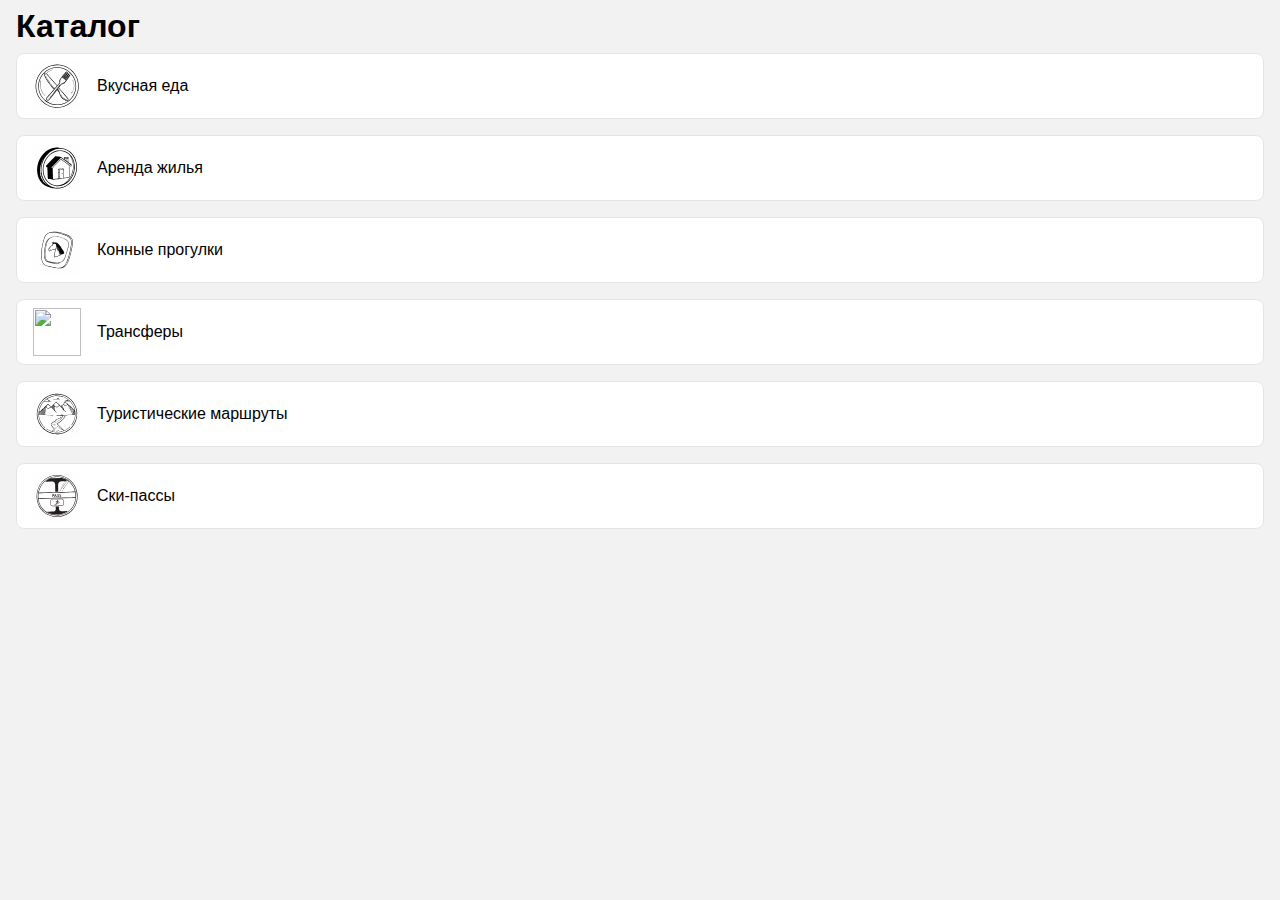
==== index.html @ 17c373ef "fd" ====
<!DOCTYPE html>
<html lang="en">
<head>
    <meta charset="UTF-8">
    <meta name="viewport" content="width=device-width, initial-scale=1.0">
    <title>Trutruvle</title>
    <link rel="stylesheet" href="/style.css">
    <script src="https://telegram.org/js/telegram-web-app.js"></script>
    <script src="/background.js"></script>
</head>
<body>
    <div class="container">
        <h1>Каталог</h1>
        <div class="catalog">
            <div class="catalog-item" onclick="location.href='/eat.html'">
                <img class="catalog-img" src="/img/icon-eat.svg" alt="">
                <p>Вкусная еда</p>
            </div>
            <div class="catalog-item" onclick="location.href='/rent.html'">
                <img class="catalog-img" src="/img/icon-rent.svg" alt=""> 
                <p>Аренда жилья</p>
            </div>
            <div class="catalog-item">
                <img class="catalog-img" src="/img/icon-horsex.svg" alt="">
                <p>Конные прогулки</p>
            </div>
            <div class="catalog-item">
                <img class="catalog-img" src="/img/generate-minimalistic-rounded-icon-for-my-telegram.svg" alt="">
                <p>Трансферы</p>
            </div>
            <div class="catalog-item">
                <img class="catalog-img" src="/img/icon-routes.svg" alt="">
                <p>Туристические маршруты</p>
            </div>
            <div class="catalog-item">
                <img class="catalog-img" src="/img/icon-ski.svg" alt="">
                <p>Ски-пассы</p>
            </div>
        </div>
    </div>
</body>
</html>
---- style.css ----
html {
    box-sizing: border-box;
}

html, body {
    max-width: 100%;
    overflow-x: hidden;
}

*, *::before, *::after {
    box-sizing: inherit;
}

body {
    margin: 0 0 0 0;
    background-color: #F2F2F2;
}

h1, h2, h3, h4, h5, h6, p, a {
    font-family: 'Roboto', sans-serif;
    color: var(--tg-theme-text-color);
    margin: 0 0 0 0;
    margin-top: 8px;
    margin-bottom: 8px;
}

.container {
    margin-left: 1em;
    margin-right: 1em;
}

.catalog {
    display: flex;
    flex-direction: column;
    align-items: flex-start;
    row-gap: 1em;
    margin-bottom: 1em;
}

.catalog-item {
    flex: 1;
    display: flex;
    align-items: center;
    column-gap: 1em;
    background-color: white;
    border-radius: .5em;
    padding: .5em 1em;
    width: 100%;
    border: solid #e5e5e5 1px;
    cursor: pointer;
    transition: transform .5s ease;
}

.catalog-item:hover {
    filter: drop-shadow(0px 0 8px rgba(0, 0, 0, .1));
}

.catalog-item:active {
    transform: scale(.95);
}

.catalog-img {
    width: 48px;
    height: 48px;
}

.crumbs-flex {
    display: flex;
    align-items: center;
    column-gap: 1em;
}

a {
    text-decoration: none;
}
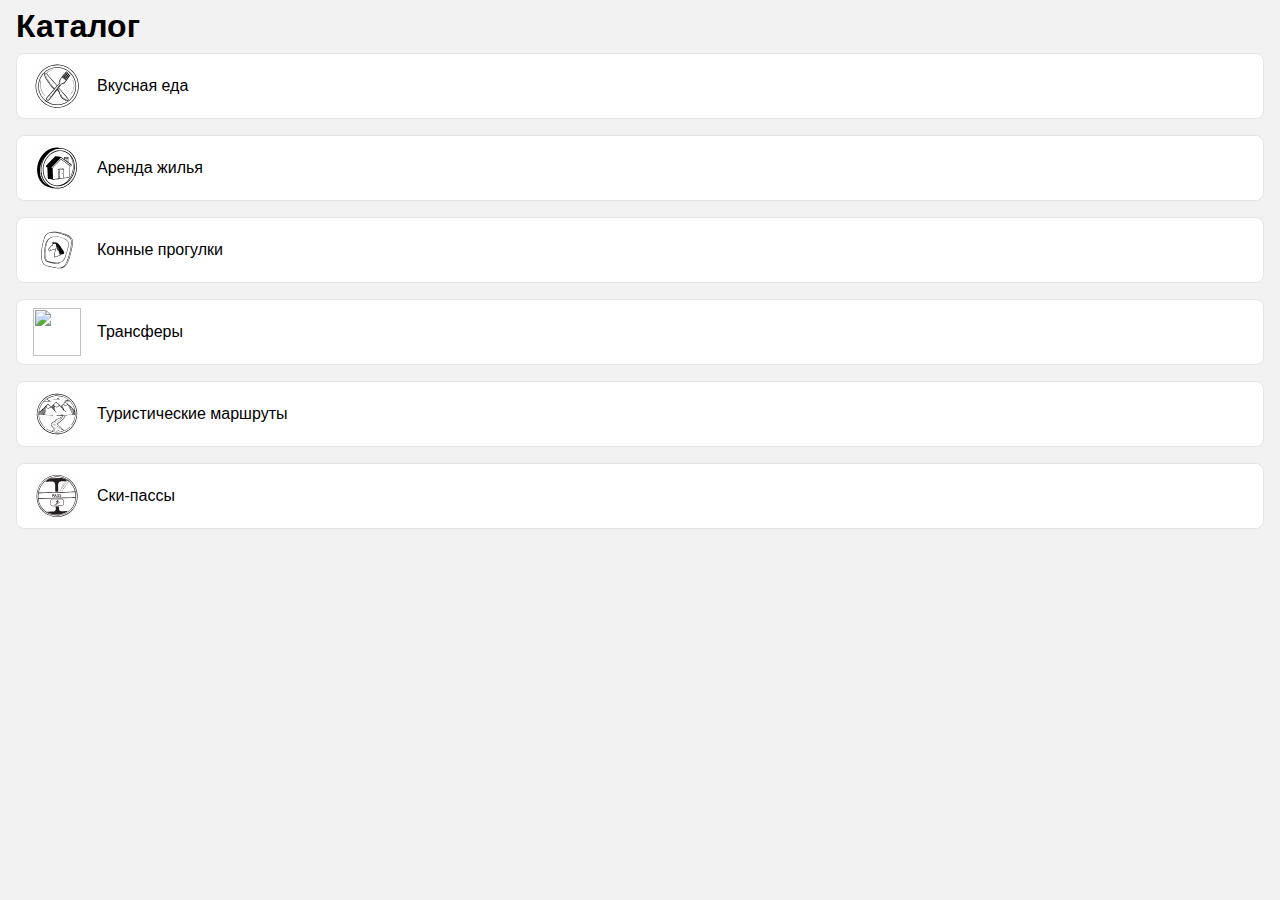
==== commit 05198008: "ваыва" ====
--- a/index.html
+++ b/index.html
@@ -20,19 +20,19 @@
                 <img class="catalog-img" src="/img/icon-rent.svg" alt=""> 
                 <p>Аренда жилья</p>
             </div>
-            <div class="catalog-item">
+            <div class="catalog-item" onclick="location.href='/horses.html'">
                 <img class="catalog-img" src="/img/icon-horsex.svg" alt="">
                 <p>Конные прогулки</p>
             </div>
-            <div class="catalog-item">
+            <div class="catalog-item" onclick="location.href='/transfers.html'">
                 <img class="catalog-img" src="/img/generate-minimalistic-rounded-icon-for-my-telegram.svg" alt="">
                 <p>Трансферы</p>
             </div>
-            <div class="catalog-item">
+            <div class="catalog-item" onclick="location.href='/turroutes.html'">
                 <img class="catalog-img" src="/img/icon-routes.svg" alt="">
                 <p>Туристические маршруты</p>
             </div>
-            <div class="catalog-item">
+            <div class="catalog-item" onclick="location.href='/ski.html'">
                 <img class="catalog-img" src="/img/icon-ski.svg" alt="">
                 <p>Ски-пассы</p>
             </div>
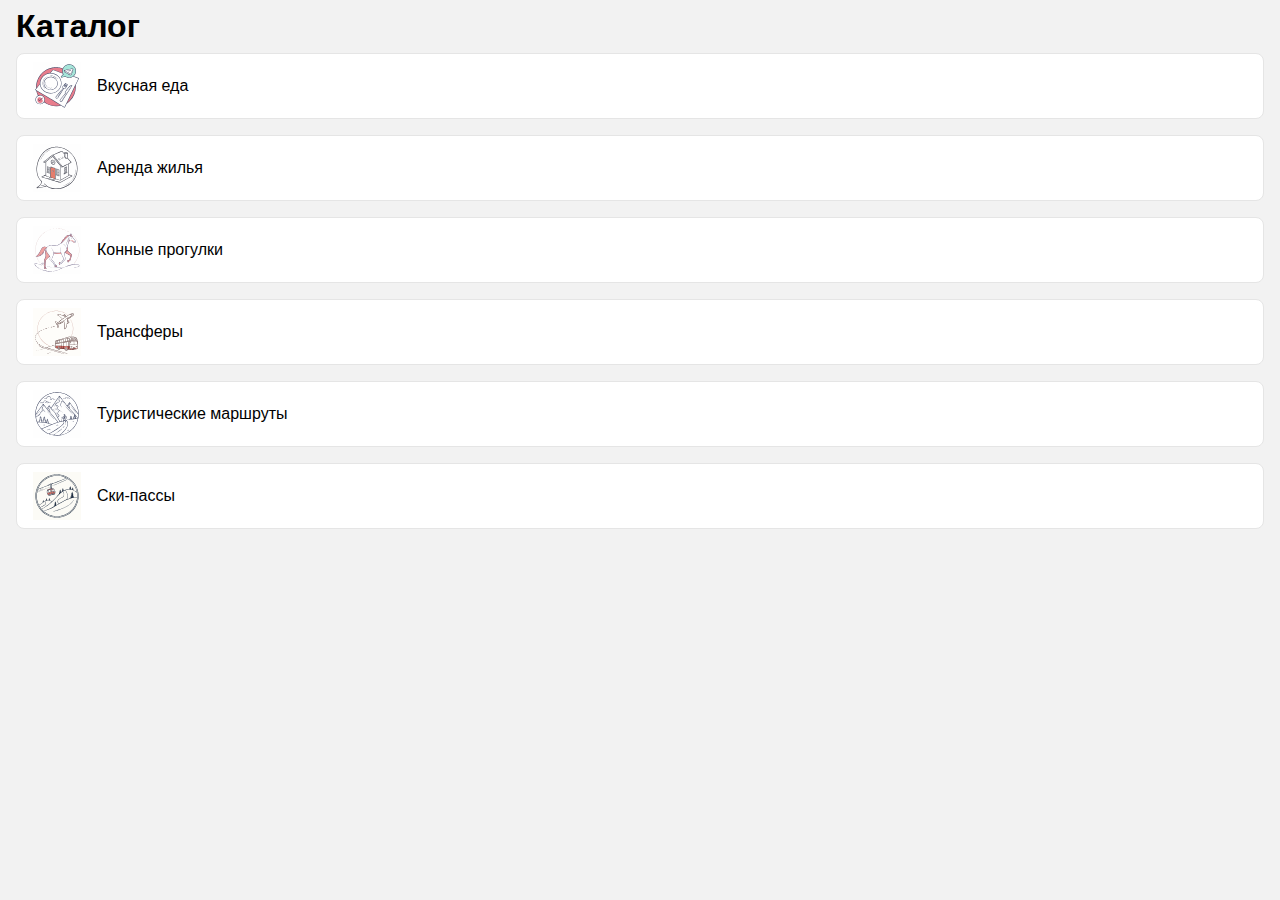
==== commit 1f097c13: "fsds" ====
--- a/index.html
+++ b/index.html
@@ -21,11 +21,11 @@
                 <p>Аренда жилья</p>
             </div>
             <div class="catalog-item" onclick="location.href='/horses.html'">
-                <img class="catalog-img" src="/img/icon-horsex.svg" alt="">
+                <img class="catalog-img" src="/img/icon-horse.svg" alt="">
                 <p>Конные прогулки</p>
             </div>
             <div class="catalog-item" onclick="location.href='/transfers.html'">
-                <img class="catalog-img" src="/img/generate-minimalistic-rounded-icon-for-my-telegram.svg" alt="">
+                <img class="catalog-img" src="/img/icon-transfer.svg" alt="">
                 <p>Трансферы</p>
             </div>
             <div class="catalog-item" onclick="location.href='/turroutes.html'">
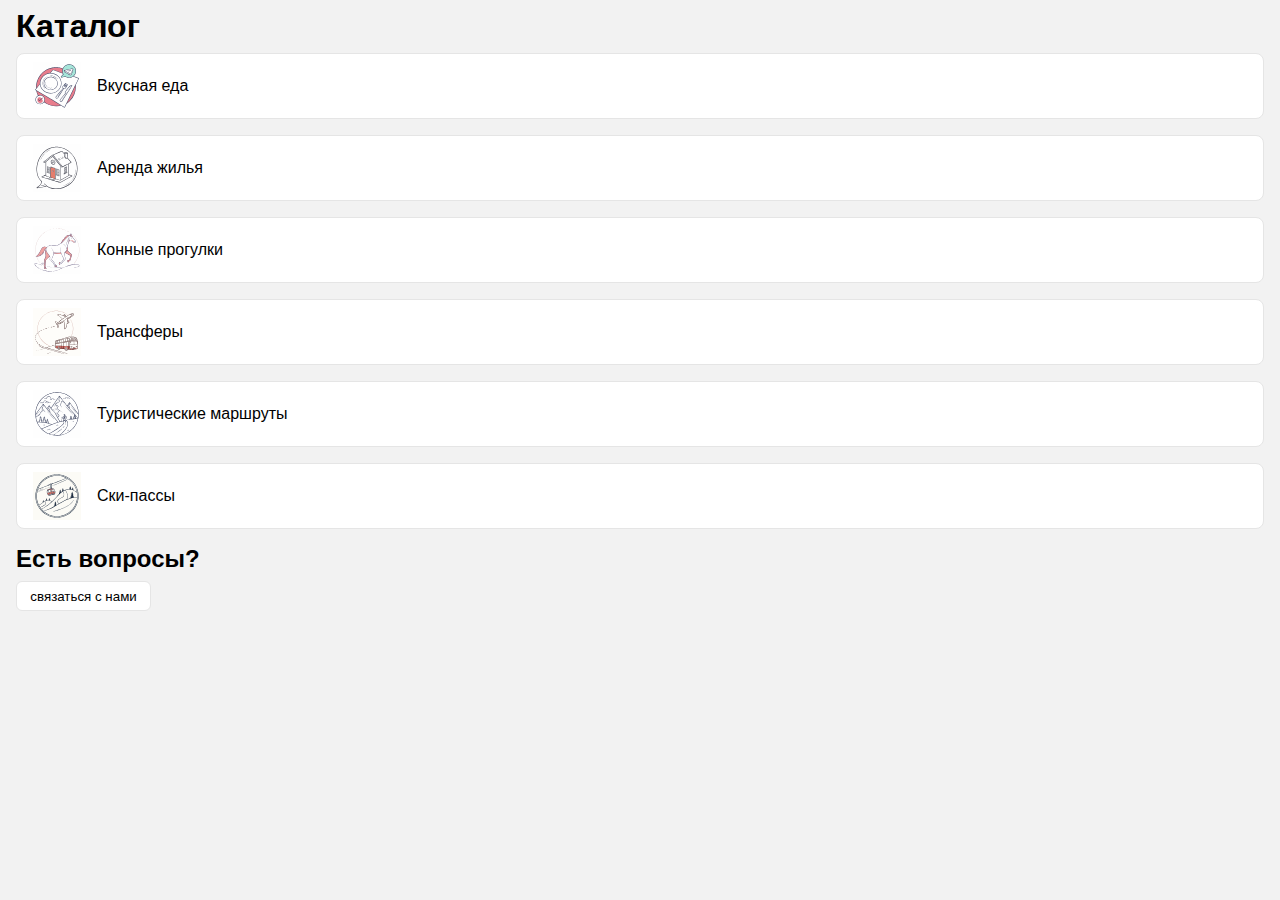
==== commit a95fec8b: "gfg" ====
--- a/index.html
+++ b/index.html
@@ -37,6 +37,11 @@
                 <p>Ски-пассы</p>
             </div>
         </div>
+        
+        <div class="feedback">
+            <h2>Есть вопросы?</h2>
+            <button>связаться с нами</button>
+        </div>
     </div>
 </body>
 </html>--- a/style.css
+++ b/style.css
@@ -37,7 +37,8 @@
     margin-bottom: 1em;
 }
 
-.catalog-item {
+.catalog-item,
+.catalog-item-column {
     flex: 1;
     display: flex;
     align-items: center;
@@ -51,11 +52,19 @@
     transition: transform .5s ease;
 }
 
-.catalog-item:hover {
+.catalog-item-column {
+    flex-direction: column;
+    align-items: flex-start;
+    padding: 0;
+}
+
+.catalog-item:hover,
+.catalog-item-column:hover {
     filter: drop-shadow(0px 0 8px rgba(0, 0, 0, .1));
 }
 
-.catalog-item:active {
+.catalog-item:active,
+.catalog-item-column:active {
     transform: scale(.95);
 }
 
@@ -73,3 +82,25 @@
 a {
     text-decoration: none;
 }
+
+.catalog-home-img {
+    width: 100%;
+    height: 35vh;
+    object-fit: cover;
+    border-radius: 10px 10px 0 0;
+}
+
+.catalog-home-container {
+    padding: 1em;
+}
+
+.feedback {
+    margin-bottom: 1em;
+}
+
+button {
+    padding: .5em 1em;
+    border-radius: 6px;
+    border: solid #e5e5e5 1px;
+    background-color: white;
+}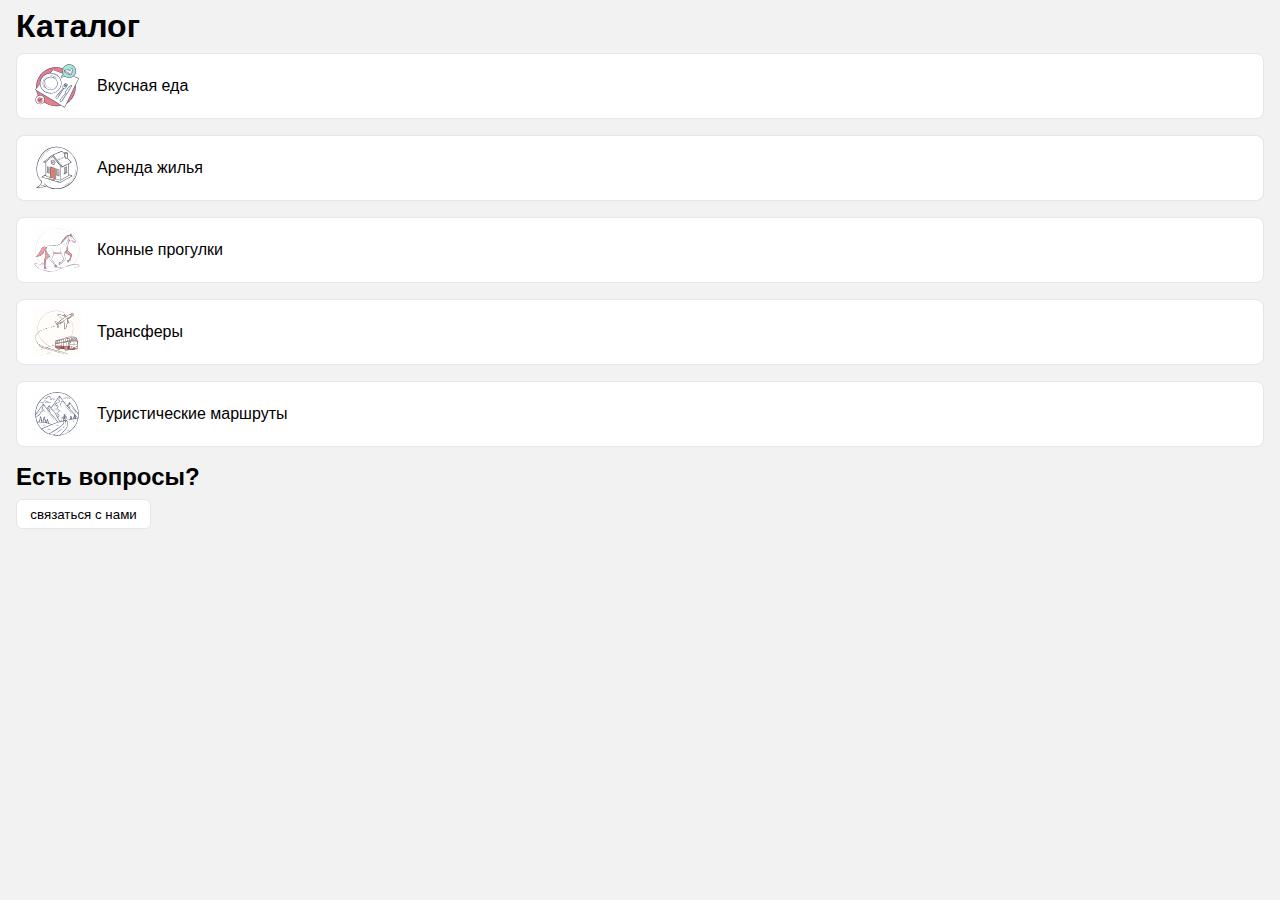
==== commit 497842ae: "ВАПЫВАПЫ" ====
--- a/index.html
+++ b/index.html
@@ -32,12 +32,8 @@
                 <img class="catalog-img" src="/img/icon-routes.svg" alt="">
                 <p>Туристические маршруты</p>
             </div>
-            <div class="catalog-item" onclick="location.href='/ski.html'">
-                <img class="catalog-img" src="/img/icon-ski.svg" alt="">
-                <p>Ски-пассы</p>
-            </div>
         </div>
-        
+
         <div class="feedback">
             <h2>Есть вопросы?</h2>
             <button>связаться с нами</button>
--- a/style.css
+++ b/style.css
@@ -16,7 +16,7 @@
     background-color: #F2F2F2;
 }
 
-h1, h2, h3, h4, h5, h6, p, a {
+h1, h2, h3, h4, h5, h6, p, a, li {
     font-family: 'Roboto', sans-serif;
     color: var(--tg-theme-text-color);
     margin: 0 0 0 0;
@@ -103,4 +103,8 @@
     border-radius: 6px;
     border: solid #e5e5e5 1px;
     background-color: white;
+}
+
+.image {
+    width: 100%;
 }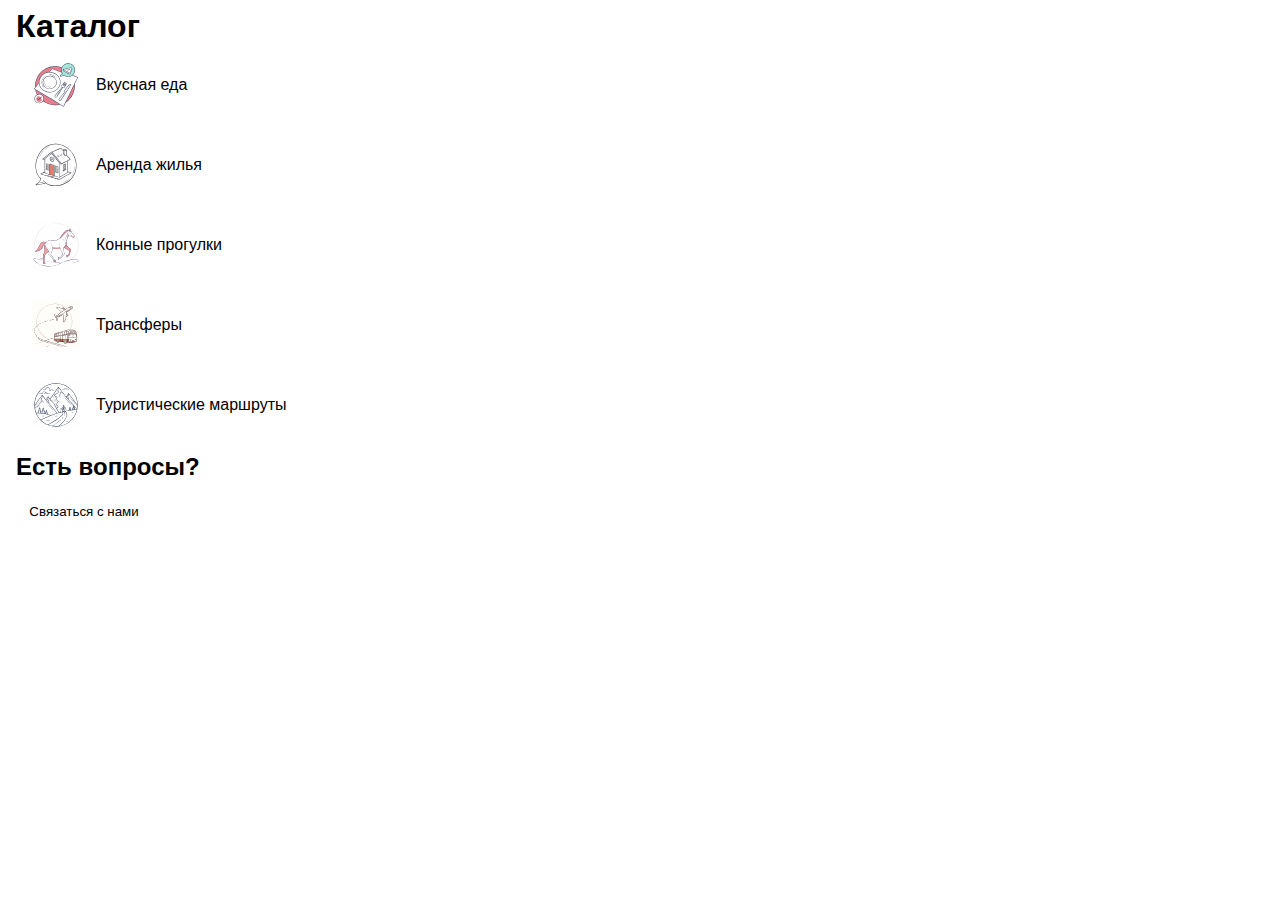
==== commit 6bcbbaf3: "смс" ====
--- a/index.html
+++ b/index.html
@@ -36,7 +36,7 @@
 
         <div class="feedback">
             <h2>Есть вопросы?</h2>
-            <button>связаться с нами</button>
+            <button onclick="window.open('https://t.me/your_username', '_blank')">Связаться с нами</button>
         </div>
     </div>
 </body>
--- a/style.css
+++ b/style.css
@@ -13,10 +13,10 @@
 
 body {
     margin: 0 0 0 0;
-    background-color: #F2F2F2;
+    background-color: var(--tg-theme-bg-color);
 }
 
-h1, h2, h3, h4, h5, h6, p, a, li {
+h1, h2, h3, h4, h5, h6, p, a, li, button {
     font-family: 'Roboto', sans-serif;
     color: var(--tg-theme-text-color);
     margin: 0 0 0 0;
@@ -43,11 +43,10 @@
     display: flex;
     align-items: center;
     column-gap: 1em;
-    background-color: white;
+    background-color: var(--tg-theme-secondary-bg-color);
     border-radius: .5em;
     padding: .5em 1em;
     width: 100%;
-    border: solid #e5e5e5 1px;
     cursor: pointer;
     transition: transform .5s ease;
 }
@@ -101,8 +100,10 @@
 button {
     padding: .5em 1em;
     border-radius: 6px;
-    border: solid #e5e5e5 1px;
-    background-color: white;
+    /* border: solid #e5e5e5 1px; */
+    border: none;
+    background-color: var(--tg-theme-secondary-bg-color);
+    cursor: pointer;
 }
 
 .image {
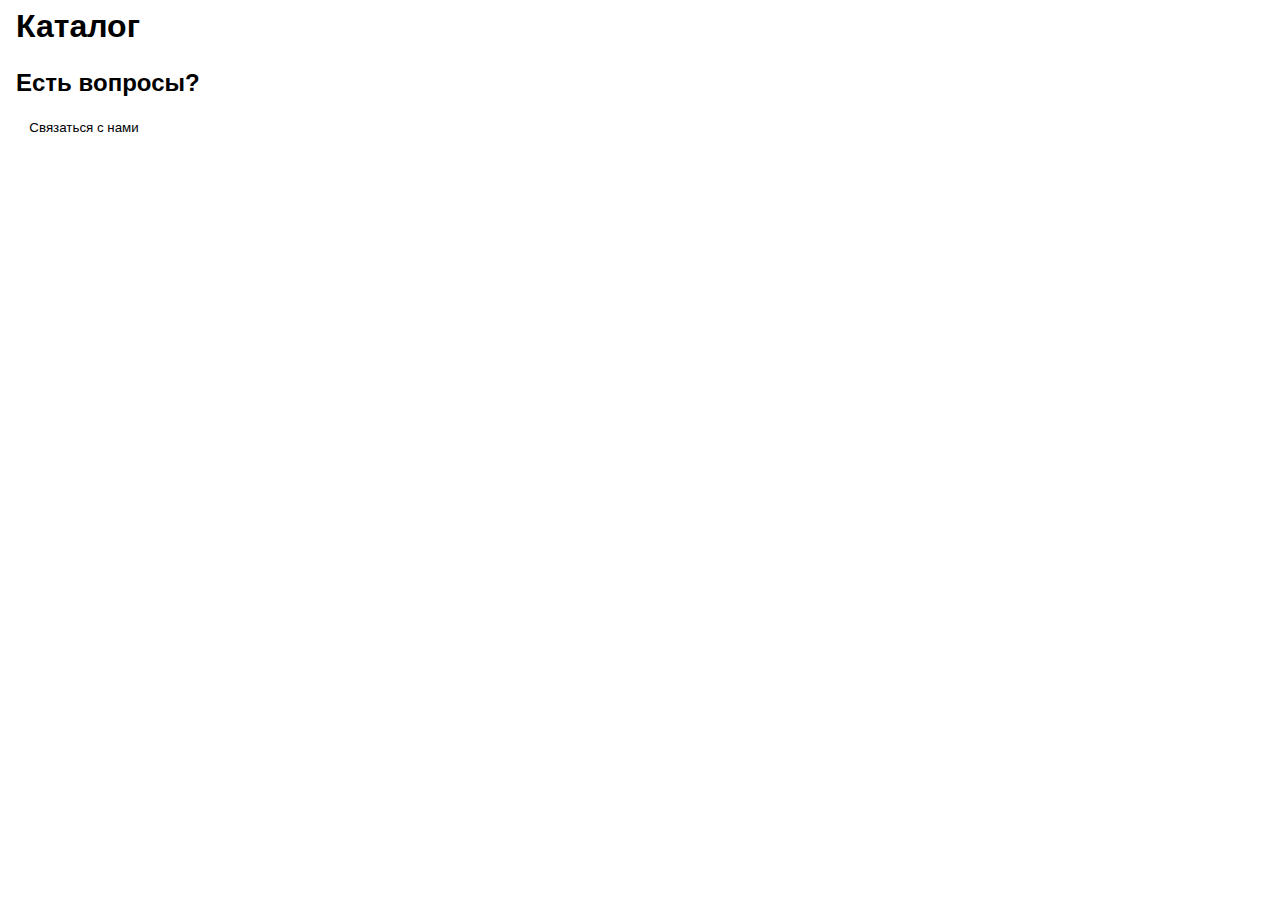
==== commit 0cefadcd: "fgf" ====
--- a/index.html
+++ b/index.html
@@ -7,36 +7,17 @@
     <link rel="stylesheet" href="/style.css">
     <script src="https://telegram.org/js/telegram-web-app.js"></script>
     <script src="/background.js"></script>
+    <script src="/index.js"></script>
 </head>
 <body>
     <div class="container">
         <h1>Каталог</h1>
-        <div class="catalog">
-            <div class="catalog-item" onclick="location.href='/eat.html'">
-                <img class="catalog-img" src="/img/icon-eat.svg" alt="">
-                <p>Вкусная еда</p>
-            </div>
-            <div class="catalog-item" onclick="location.href='/rent.html'">
-                <img class="catalog-img" src="/img/icon-rent.svg" alt=""> 
-                <p>Аренда жилья</p>
-            </div>
-            <div class="catalog-item" onclick="location.href='/horses.html'">
-                <img class="catalog-img" src="/img/icon-horse.svg" alt="">
-                <p>Конные прогулки</p>
-            </div>
-            <div class="catalog-item" onclick="location.href='/transfers.html'">
-                <img class="catalog-img" src="/img/icon-transfer.svg" alt="">
-                <p>Трансферы</p>
-            </div>
-            <div class="catalog-item" onclick="location.href='/turroutes.html'">
-                <img class="catalog-img" src="/img/icon-routes.svg" alt="">
-                <p>Туристические маршруты</p>
-            </div>
+        <div class="catalog" id="catalog">
         </div>
 
         <div class="feedback">
             <h2>Есть вопросы?</h2>
-            <button onclick="window.open('https://t.me/your_username', '_blank')">Связаться с нами</button>
+            <button onclick="window.open('https://t.me/q1wi01', '_blank')">Связаться с нами</button>
         </div>
     </div>
 </body>
--- a/style.css
+++ b/style.css
@@ -107,5 +107,7 @@
 }
 
 .image {
+    object-fit: cover;
     width: 100%;
+    height: 30vh;
 }